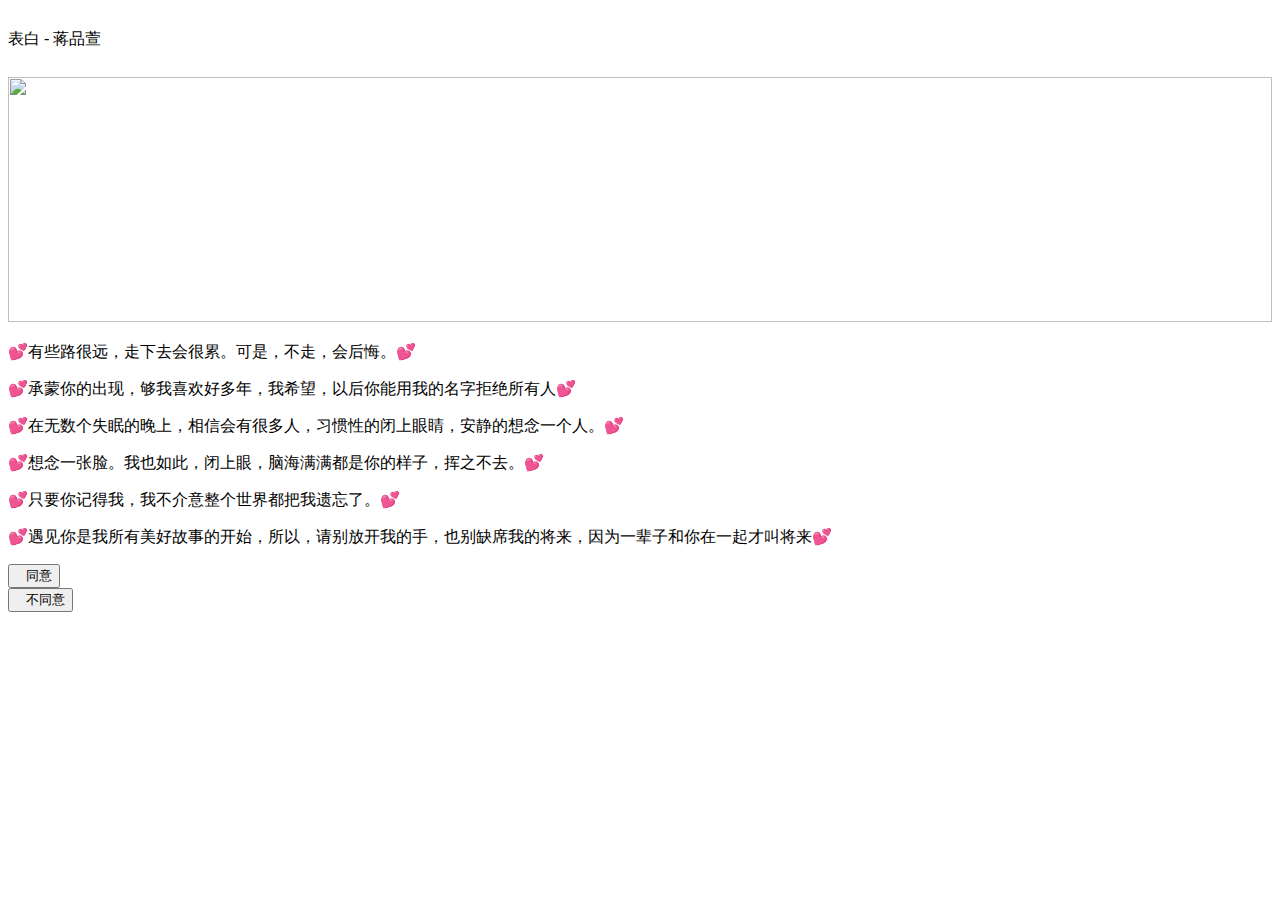
==== love.html @ 1e94e00a "Add files via upload" ====
<!DOCTYPE html>
<html lang="en">
<head>
    <meta charset="UTF-8">
    <meta name="viewport" content="width=device-width, initial-scale=1.0">
    <title>我爱你 - 蒋品萱</title>
    <link rel="stylesheet" href="css/love.css">
    <link rel="stylesheet" href="http://at.alicdn.com/t/font_1971014_m0t0gr94o8j.css">
    <script src="https://cdn.staticfile.org/jquery/1.10.2/jquery.min.js"></script>
</head>
<body>
<div class="content">
        <div class="header">
            <i class="icon icon-love icons"></i>
            <p style="line-height: 45px;">表白 - 蒋品萱</p>
        </div>
        <div class="contents">
            <img width="100%" height="245" src="images/1.gif">
            <p><um style='color: #F44336;'>💕</um>有些路很远，走下去会很累。可是，不走，会后悔。<um style='color: #F44336;'>💕</um></p>
            <p><um style='color: #F44336;'>💕</um>承蒙你的出现，够我喜欢好多年，我希望，以后你能用我的名字拒绝所有人<um style='color: #F44336;'>💕</um></p>
            <p><um style='color: #F44336;'>💕</um>在无数个失眠的晚上，相信会有很多人，习惯性的闭上眼睛，安静的想念一个人。<um style='color: #F44336;'>💕</um></p>
            <p><um style='color: #F44336;'>💕</um>想念一张脸。我也如此，闭上眼，脑海满满都是你的样子，挥之不去。<um style='color: #F44336;'>💕</um></p>
            <p><um style='color: #F44336;'>💕</um>只要你记得我，我不介意整个世界都把我遗忘了。<um style='color: #F44336;'>💕</um></p>
			<p><um style='color: #F44336;'>💕</um>遇见你是我所有美好故事的开始，所以，请别放开我的手，也别缺席我的将来，因为一辈子和你在一起才叫将来<um style='color: #F44336;'>💕</um></p>
        </div>
        <div class="footer">
            <div class="floata">
                <button class="btn btn-primary" id="yes"><i class="icon icondui" style="margin-right: 10px;"></i>同意</button>
            </div>
            <div class="floata">
                <button class="btn btn-danger" id="errors"><i class="icon iconcuo" style="margin-right: 10px;"></i>不同意</button>
            </div>
        </div>
    </div>
	<div class="hei" id="hei">
        <div class="circle"></div>
        <span style="color: #fff;position: absolute;z-index: 99;" id="xindong">我对你的心动值：1%</span>
    </div>
    <div class="yes" id="yesdiv" style="display: none;">
        <div class="yesalert">
            <div style="width: 100%;height: 35px;text-align: center;margin-top: 10px;">
                <span style="font-weight: bold;">我喜欢你</span>
            </div>
            <div style="width: 100%;height: 130px;text-align: center;">
                <span id="texts"></span>
            </div>
        </div>
    </div>
    <audio id="music1" controls="controls" autoplay="autoplay" preload hidden>
        <source src="love.mp3"/>
        </audio>
    <script>
        $(function(){
            var audio = document.getElementById('music1');
            audio.play();
            num = 0;
            setInterval(() => {
                $("#xindong").text("我对你的心动值："+String(num++)+"%");
                if(num == 100){
                    $("#hei").hide();
                }
            }, 50);
            errorNum = 0;
            $("#yes").on("click", function(){
                $("#texts").text("Mua，我就知道你会同意的！");
                $("#yesdiv").fadeIn();
                $("#yesdiv").show();
                setTimeout(() => {
                    window.location.href="http://wpa.qq.com/msgrd?v=3&uin=2357791725&site=qq&menu=yes";
                $("#yesdiv").fadeOut();
                $("#yesdiv").hide();
                }, 2000);
            });
            $("#errors").on("click", function(){
                console.log(errorNum);
                if(errorNum == 0){
                    $("#texts").text("你是我拔掉氧气罐都想吻的人！");
                    $("#yesdiv").fadeIn();
                    $("#yesdiv").show();
                    setTimeout(() => {
                        $("#yesdiv").fadeOut();
                        $("#yesdiv").hide();
                    }, 1000);
                    errorNum++;
                }else if(errorNum == 1){
                    $("#texts").text("你是我自罚三杯都不肯开口的秘密！");
                    $("#yesdiv").fadeIn();
                    $("#yesdiv").show();
                    setTimeout(() => {
                        $("#yesdiv").fadeOut();
                        $("#yesdiv").hide();
                    }, 1000);
                    errorNum++;
                }else if(errorNum == 2){
                    $("#texts").text("你是我赴汤蹈火都不肯放下的执着！");
                    $("#yesdiv").fadeIn();
                    $("#yesdiv").show();
                    setTimeout(() => {
                        $("#yesdiv").fadeOut();
                        $("#yesdiv").hide();
                    }, 1000);
                    errorNum++;
                }else if(errorNum == 3){
                    $("#texts").text("你是我电量只剩1%也想回信息的人！");
                    $("#yesdiv").fadeIn();
                    $("#yesdiv").show();
                    setTimeout(() => {
                        $("#yesdiv").fadeOut();
                        $("#yesdiv").hide();
                    }, 1000);
                    errorNum++;
                }else if(errorNum == 4){
                    $("#texts").text("你是我穷极一生不想醒来的梦！");
                    $("#yesdiv").fadeIn();
                    $("#yesdiv").show();
                    setTimeout(() => {
                        $("#yesdiv").fadeOut();
                        $("#yesdiv").hide();
                    }, 1000);
                    errorNum = 0;
                }

            });
        });
    </script>
</body>
</html>
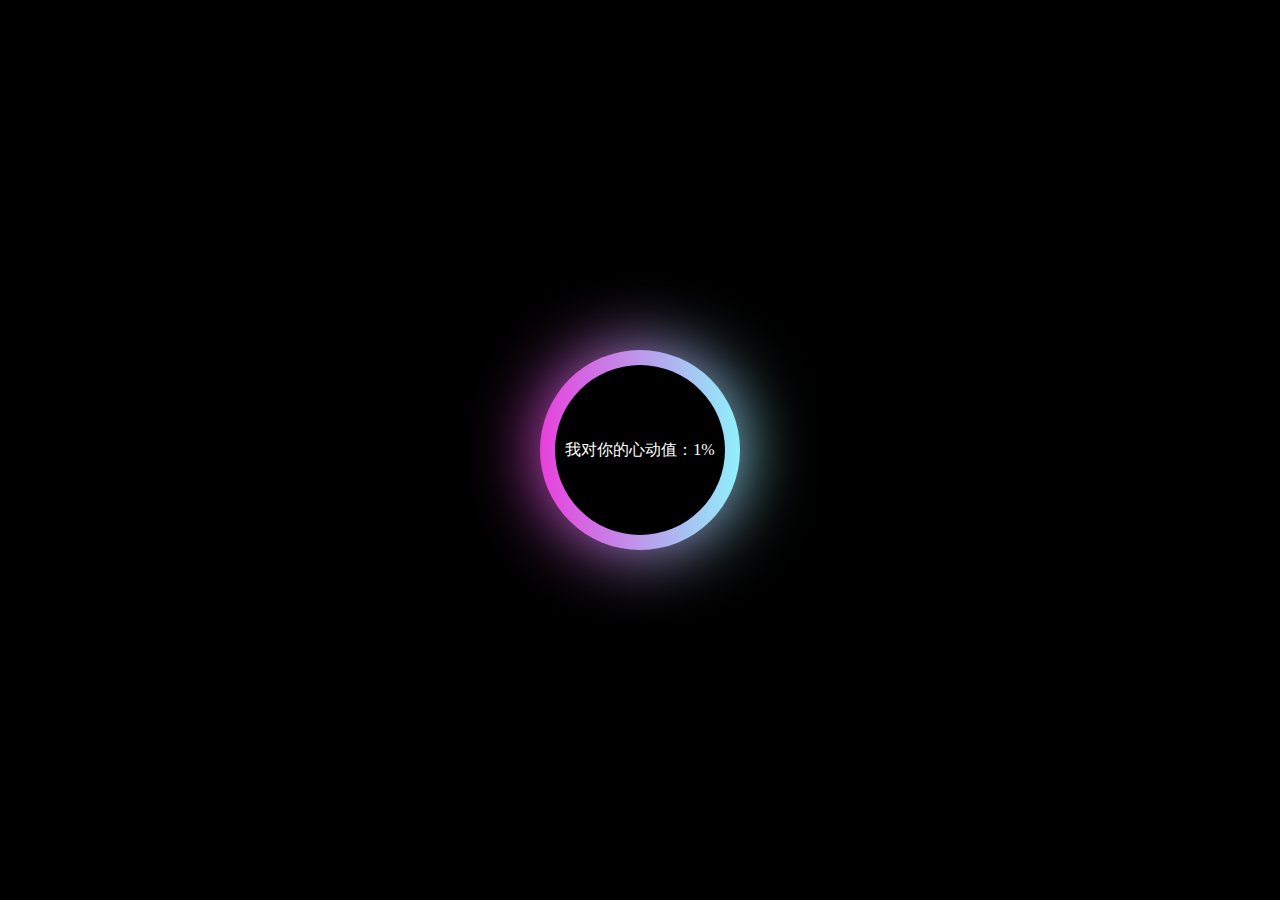
==== commit 0b811884: "Add files via upload" ====
--- a/love.html
+++ b/love.html
@@ -3,7 +3,7 @@
 <head>
     <meta charset="UTF-8">
     <meta name="viewport" content="width=device-width, initial-scale=1.0">
-    <title>我爱你 - 蒋品萱</title>
+    <title>我爱你 - 田艳</title>
     <link rel="stylesheet" href="css/love.css">
     <link rel="stylesheet" href="http://at.alicdn.com/t/font_1971014_m0t0gr94o8j.css">
     <script src="https://cdn.staticfile.org/jquery/1.10.2/jquery.min.js"></script>
@@ -12,7 +12,7 @@
 <div class="content">
         <div class="header">
             <i class="icon icon-love icons"></i>
-            <p style="line-height: 45px;">表白 - 蒋品萱</p>
+            <p style="line-height: 45px;">表白 - 田艳</p>
         </div>
         <div class="contents">
             <img width="100%" height="245" src="images/1.gif">
@@ -20,8 +20,7 @@
             <p><um style='color: #F44336;'>💕</um>承蒙你的出现，够我喜欢好多年，我希望，以后你能用我的名字拒绝所有人<um style='color: #F44336;'>💕</um></p>
             <p><um style='color: #F44336;'>💕</um>在无数个失眠的晚上，相信会有很多人，习惯性的闭上眼睛，安静的想念一个人。<um style='color: #F44336;'>💕</um></p>
             <p><um style='color: #F44336;'>💕</um>想念一张脸。我也如此，闭上眼，脑海满满都是你的样子，挥之不去。<um style='color: #F44336;'>💕</um></p>
-            <p><um style='color: #F44336;'>💕</um>只要你记得我，我不介意整个世界都把我遗忘了。<um style='color: #F44336;'>💕</um></p>
-			<p><um style='color: #F44336;'>💕</um>遇见你是我所有美好故事的开始，所以，请别放开我的手，也别缺席我的将来，因为一辈子和你在一起才叫将来<um style='color: #F44336;'>💕</um></p>
+			<p><um style='color: #F44336;'>💕</um>遇见你是我美好故事的开始，请别放开我的手，也别缺席我的将来，因为一辈子和你在一起才叫将来<um style='color: #F44336;'>💕</um></p>
         </div>
         <div class="footer">
             <div class="floata">
@@ -31,7 +30,7 @@
                 <button class="btn btn-danger" id="errors"><i class="icon iconcuo" style="margin-right: 10px;"></i>不同意</button>
             </div>
         </div>
-    </div>
+    </div>
 	<div class="hei" id="hei">
         <div class="circle"></div>
         <span style="color: #fff;position: absolute;z-index: 99;" id="xindong">我对你的心动值：1%</span>
--- a/css/love.css
+++ b/css/love.css
@@ -0,0 +1,124 @@
+*{
+    margin: 0;
+    padding: 0;
+}
+html{
+    height: 100%;
+}
+.icons{
+    position: absolute;
+    top: 15px;
+    left: 15px;
+    font-size: 20px;
+}
+.header{
+    width: 100%;
+    height: 45px;
+	background: url(../images/2.jpg);
+    /* background-color: #F3B8B1; */
+    text-align: center;
+    color: #fff;
+}
+.contents{
+    padding: 15px 30px;
+}
+.contents p{
+    margin-top: 15px;
+    font-weight: 900;
+}
+.footer{
+    width: 100%;
+    height: 45px;
+    margin-top: 15px;
+    padding: 10px;
+}
+.floata{
+    width: 40%;
+    float: left;
+    padding: 0 10px;
+}
+.btn{
+    width: 100%;
+    height: 35px;
+    border: 0;
+    color: #fff;
+    border-radius: 5px;
+}
+.btn-primary{
+    box-shadow: 0 3px 25px #7DC8CA;
+    background-color: #7DC8CA;
+}
+.btn-danger{
+    box-shadow: 0 3px 25px #CECBD6;
+    background-color: #CECBD6;
+}
+.hei{
+    width: 100%;
+    height: 100%;
+    position:absolute;
+    top: 0;
+    background-color: #000;
+    border: 0;
+    display: flex;
+    align-items: center;
+    justify-content: center;
+    color: #fff;
+}
+.circle{
+    width: 200px;
+    height: 200px;
+    border-radius: 100%;
+    position: relative;
+    display: flex;
+    align-items: center;
+    justify-content: center;
+    background-image: linear-gradient(to right, #EF32D9, #89FFFD);
+    animation: circle 0.5s linear infinite;
+}
+.circle::before{
+    content: "";
+    position: absolute;
+    width: 200px;
+    height: 200px;
+    border-radius: 100%;
+    background-image: linear-gradient(to right, #EF32D9, #89FFFD);
+    filter: blur(35px);
+}
+.circle::after{
+    content: "";
+    color: #fff;
+    position: absolute;
+    width: 170px;
+    height: 170px;
+    background-color: #000;
+    border-radius: 100%;
+    display: flex;
+    align-items: center;
+    justify-content: center;
+}
+@keyframes circle{
+    0%{
+        transform: rotate(0deg);
+    }
+    100%{
+        transform: rotate(360deg);
+    }
+}
+.yes{
+    position: absolute;
+    top: 0;
+    left: 0;
+    width: 100%;
+    height: 100%;
+    background-color: rgba(0, 0, 0, 0.8);
+    display: flex;
+    justify-content: center;
+    align-items: center;
+}
+.yesalert{
+    width: 300px;
+    height: 80px;
+    background-color: #fff;
+    border-radius: 5px;
+    box-shadow: 0 3px 10px #eeeeee;
+}